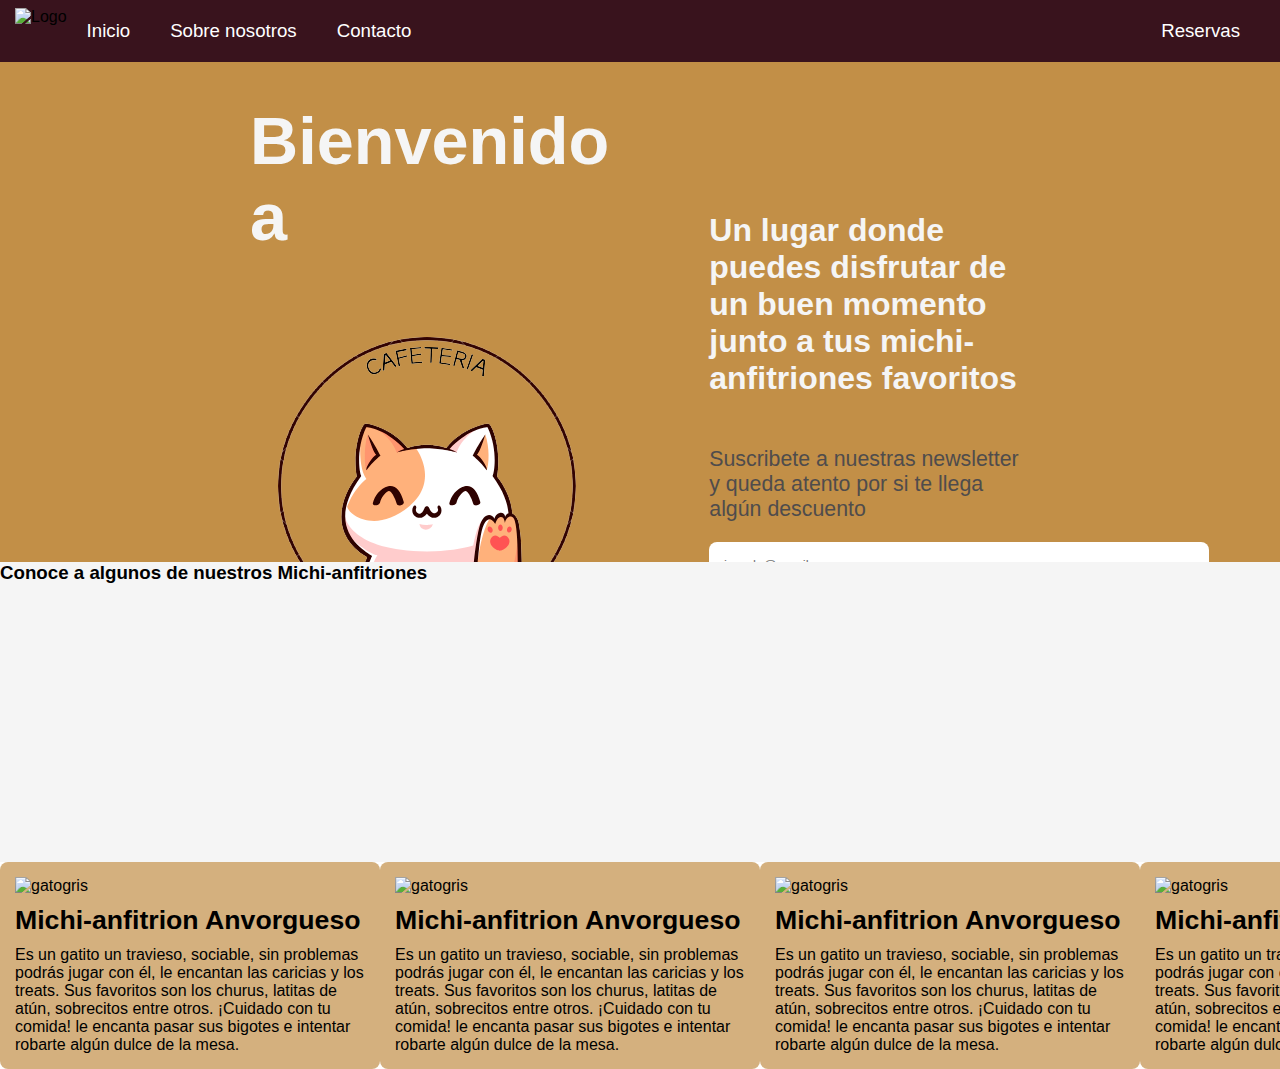
==== Proyecto_Landing_meow.html @ 5f53333e "commit 1" ====
<!DOCTYPE html>
<html lang="en">
<head>
    <meta charset="UTF-8">
    <meta name="viewport" content="width=device-width, initial-scale=1.0">
    <title>Meow Café</title>
    <link rel="stylesheet" href="style.css">
</head>
<header>
    <nav>
        <ul>
            <li><img src="IMG/Meow Café.png" alt="Logo" style="display: inline; width: 200px; margin-left: 15px; margin-top: 7.5px;"></li>
            <li><a href="#">Inicio</a></li>
            <li><a href="#">Sobre nosotros</a></li>
            <li><a href="#">Contacto</a></li>
            <li style="float: right; margin-right: 20px;"><a href="#">Reservas</a></li>
        </ul>
    </nav>
</header>
<body>
    <div class="container">
        <div class="left-1">
            <h1>Bienvenido a</h1>
            <img src="IMG/Meow cafe_2.png" alt="logotipo" style="margin-left: 150px;">
            
        </div>
        <div class="right-1">
            <h2>Un lugar donde puedes disfrutar de un buen momento junto a tus michi-anfitriones favoritos</h2>
            <p>Suscribete a nuestras newsletter y queda atento por si te llega algún descuento</p>
            <input type="email" name="email" placeholder="  ejemplo@gmail.com">
            <button><a href="#" style="padding: 12px;">ENVIAR</a></button><br>
            <input type="checkbox" id="terminos" value="yes" style="height: 15px; width: 15px;">
            <label for="terminos">Acepto terminos y condiciones.</label>
        </div>
    </div>
    <div class="container-1">
        <div class="up">
            <h3>Conoce a algunos de nuestros Michi-anfitriones</h3>

        </div>
        <div class="down">
            <div class="section">
                <img src="IMG/un-gato-gris-feliz-jugando-con-una-pelota-en-una-c-upscaled.png" alt="gatogris">
                <div class="textos">
                    <h4>Michi-anfitrion Anvorgueso</h4>
                    <span>Es un gatito un travieso, sociable, sin problemas podrás jugar con él, le encantan las caricias y los treats. Sus favoritos son los churus, latitas de atún, sobrecitos entre otros. ¡Cuidado con tu comida! le encanta pasar sus bigotes e intentar robarte algún dulce de la mesa.</span>
                </div>
            </div>
            <div class="section">
                <img src="IMG/un-gato-gris-feliz-jugando-con-una-pelota-en-una-c-upscaled.png" alt="gatogris">
                <div class="textos">
                    <h4>Michi-anfitrion Anvorgueso</h4>
                    <span>Es un gatito un travieso, sociable, sin problemas podrás jugar con él, le encantan las caricias y los treats. Sus favoritos son los churus, latitas de atún, sobrecitos entre otros. ¡Cuidado con tu comida! le encanta pasar sus bigotes e intentar robarte algún dulce de la mesa.</span>
                </div>
            </div>
            <div class="section">
                <img src="IMG/un-gato-gris-feliz-jugando-con-una-pelota-en-una-c-upscaled.png" alt="gatogris">
                <div class="textos">
                    <h4>Michi-anfitrion Anvorgueso</h4>
                    <span>Es un gatito un travieso, sociable, sin problemas podrás jugar con él, le encantan las caricias y los treats. Sus favoritos son los churus, latitas de atún, sobrecitos entre otros. ¡Cuidado con tu comida! le encanta pasar sus bigotes e intentar robarte algún dulce de la mesa.</span>
                </div>
            </div>
            <div class="section">
                <img src="IMG/un-gato-gris-feliz-jugando-con-una-pelota-en-una-c-upscaled.png" alt="gatogris">
                <div class="textos">
                    <h4>Michi-anfitrion Anvorgueso</h4>
                    <span>Es un gatito un travieso, sociable, sin problemas podrás jugar con él, le encantan las caricias y los treats. Sus favoritos son los churus, latitas de atún, sobrecitos entre otros. ¡Cuidado con tu comida! le encanta pasar sus bigotes e intentar robarte algún dulce de la mesa.</span>
                </div>
            </div>
        </div>
    </div>
</body>
<footer>

</footer>
</html>
---- style.css ----
*{
    margin: 0;
    padding: 0;
    font-family:'Gill Sans', 'Gill Sans MT', Calibri, 'Trebuchet MS', sans-serif;
}

header{
    font-family: 'Gill Sans', 'Gill Sans MT', Calibri, 'Trebuchet MS', sans-serif;
    margin: 0px;
    padding: 0px;
}

nav{
    display: flex;
}

ul{
    list-style-type: none;
    margin: 0px;
    padding: 0px;
    background-color: #39131D;
    overflow: hidden;
    width: 100%;
}

li{
    display: inline;
    padding-left: 0px;
    float: left;
}

a{
    color: white;
    text-decoration: none;
    display: block;
    padding: 20px 20px;
    font-size: 14pt;
    font: bold;
}

li a:hover{
    background-color: #111;
}

body{
    padding: 0px;
    margin: 0px;
}

.container{
    display: grid;
    grid-template-columns: 1fr 1fr;
    height: 500px;
    background-color: #C28F47;
}

.left-1 {
    display: grid;
    place-items: center;
}

.left-1 h1{
    font-size: 50pt;
    color: whitesmoke;
    margin-left: 250px;
    margin-right: 100px;
}

.right-1 h2{
    font-size: 24pt;
    color: whitesmoke;
    margin-top: 150px;
    margin-right: 250px;
    margin-bottom: 50px;
}

.right-1 p{
    font-size: 16pt;
    color: rgb(79, 76, 76);
    margin-right: 250px;
    margin-bottom: 20px;
}

.right-1 input{
    width: 500px;
    height: 45px;
    border-radius: 8px;
    border-style: hidden;
    margin-bottom: 20px;
}

.right-1 button{
    background-color: #39131D;
    border-radius: 8px;
    border-style: hidden;
    text-align: center;
}

.container-1{
    display: grid;
    grid-template-rows: 300px;
   
}
.up{
    background-color: whitesmoke;
}

.down{
    display: flex;
    flex-direction: row;
}

.section{
    background-color: #c28f47b3;
    display: flex;
    flex-direction: column;
    width: 350px;
    padding: 15px;
    justify-content: center;
    border-radius: 8px;
}

.section h4{
    font-size: 20pt;
    margin-top: 10px;
    margin-bottom: 10px;
}

.section span{
    font-size: 16px;
}
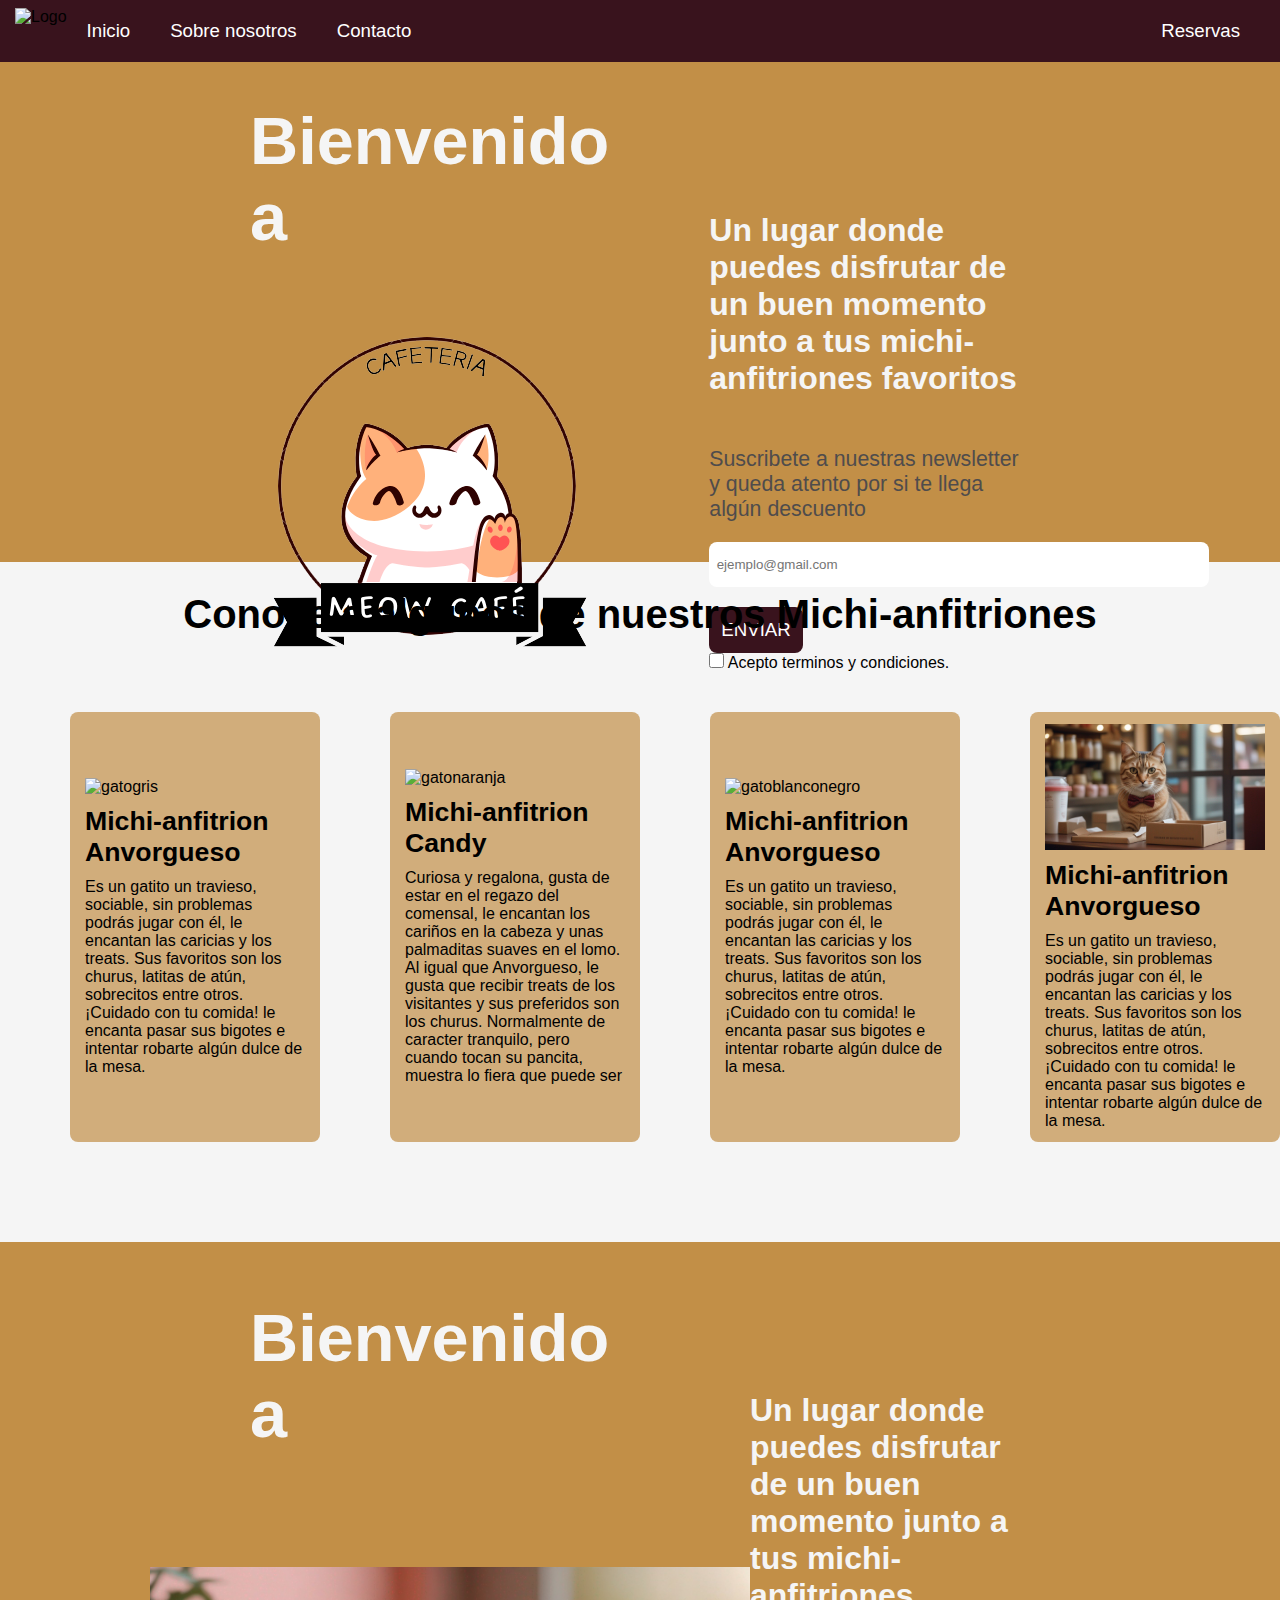
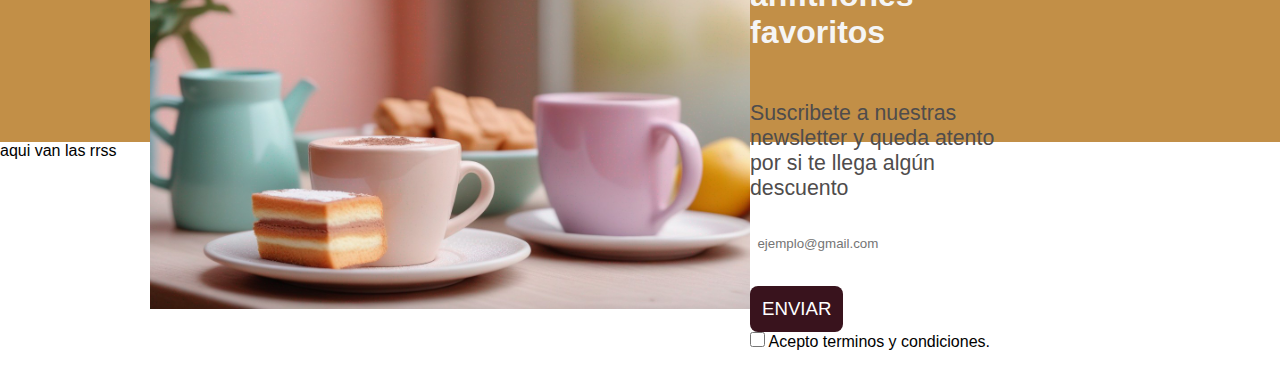
==== commit 61fd6ccc: "commit2" ====
--- a/Proyecto_Landing_meow.html
+++ b/Proyecto_Landing_meow.html
@@ -36,7 +36,6 @@
     <div class="container-1">
         <div class="up">
             <h3>Conoce a algunos de nuestros Michi-anfitriones</h3>
-
         </div>
         <div class="down">
             <div class="section">
@@ -47,21 +46,21 @@
                 </div>
             </div>
             <div class="section">
-                <img src="IMG/un-gato-gris-feliz-jugando-con-una-pelota-en-una-c-upscaled.png" alt="gatogris">
+                <img src="IMG/un-gato-con-corbatin-en-una-cafeteria-con-personas-upscaled.png" alt="gatonaranja">
+                <div class="textos">
+                    <h4>Michi-anfitrion Candy</h4>
+                    <span>Curiosa y regalona, gusta de estar en el regazo del comensal, le encantan los cariños en la cabeza y unas palmaditas suaves en el lomo. Al igual que Anvorgueso, le gusta que recibir treats de los visitantes y sus preferidos son los churus. Normalmente de caracter tranquilo, pero cuando tocan su pancita, muestra lo fiera que puede ser</span>
+                </div>
+            </div>
+            <div class="section">
+                <img src="IMG/un-gato-blanco-y-negro-feliz-durmiendo-en-una-alfo-upscaled.png" alt="gatoblanconegro">
                 <div class="textos">
                     <h4>Michi-anfitrion Anvorgueso</h4>
                     <span>Es un gatito un travieso, sociable, sin problemas podrás jugar con él, le encantan las caricias y los treats. Sus favoritos son los churus, latitas de atún, sobrecitos entre otros. ¡Cuidado con tu comida! le encanta pasar sus bigotes e intentar robarte algún dulce de la mesa.</span>
                 </div>
             </div>
             <div class="section">
-                <img src="IMG/un-gato-gris-feliz-jugando-con-una-pelota-en-una-c-upscaled.png" alt="gatogris">
-                <div class="textos">
-                    <h4>Michi-anfitrion Anvorgueso</h4>
-                    <span>Es un gatito un travieso, sociable, sin problemas podrás jugar con él, le encantan las caricias y los treats. Sus favoritos son los churus, latitas de atún, sobrecitos entre otros. ¡Cuidado con tu comida! le encanta pasar sus bigotes e intentar robarte algún dulce de la mesa.</span>
-                </div>
-            </div>
-            <div class="section">
-                <img src="IMG/un-gato-gris-feliz-jugando-con-una-pelota-en-una-c-upscaled.png" alt="gatogris">
+                <img src="IMG/un-gato-con-corbatin-al-lado-de-una-caja-registrad.jpg" alt="gatocorbatin">
                 <div class="textos">
                     <h4>Michi-anfitrion Anvorgueso</h4>
                     <span>Es un gatito un travieso, sociable, sin problemas podrás jugar con él, le encantan las caricias y los treats. Sus favoritos son los churus, latitas de atún, sobrecitos entre otros. ¡Cuidado con tu comida! le encanta pasar sus bigotes e intentar robarte algún dulce de la mesa.</span>
@@ -69,8 +68,26 @@
             </div>
         </div>
     </div>
+    <div class="container">
+        <div class="left-1">
+            <h1>Bienvenido a</h1>
+            <img src="IMG/imagen-de-una-mesa-con-un-pastel-y-una-taza-de-caf (1).jpg" alt="mesa" style="margin-left: 150px; width: 600px;">
+            
+        </div>
+        <div class="right-1">
+            <h2>Un lugar donde puedes disfrutar de un buen momento junto a tus michi-anfitriones favoritos</h2>
+            <p>Suscribete a nuestras newsletter y queda atento por si te llega algún descuento</p>
+            <input type="email" name="email" placeholder="  ejemplo@gmail.com">
+            <button><a href="#" style="padding: 12px;">ENVIAR</a></button><br>
+            <input type="checkbox" id="terminos" value="yes" style="height: 15px; width: 15px;">
+            <label for="terminos">Acepto terminos y condiciones.</label>
+        </div>
+    </div>
+    <div class="container-2">
+
+    </div>
 </body>
 <footer>
-
+aqui van las rrss
 </footer>
 </html>--- a/style.css
+++ b/style.css
@@ -97,17 +97,24 @@
 }
 
 .container-1{
-    display: grid;
-    grid-template-rows: 300px;
-   
+    display: flex;
+    flex-direction: column;   
+    background-color: whitesmoke;
 }
 .up{
-    background-color: whitesmoke;
+    height: 150px;
+}
+
+.up h3{
+    font-size: 30pt;
+    text-align: center;
+    margin-top: 30px;
 }
 
 .down{
     display: flex;
     flex-direction: row;
+    margin-bottom: 100px;
 }
 
 .section{
@@ -115,9 +122,16 @@
     display: flex;
     flex-direction: column;
     width: 350px;
+    height: 400px;
     padding: 15px;
     justify-content: center;
     border-radius: 8px;
+    margin-left: 70px;
+}
+
+.section img{
+    width: 100%;
+    
 }
 
 .section h4{
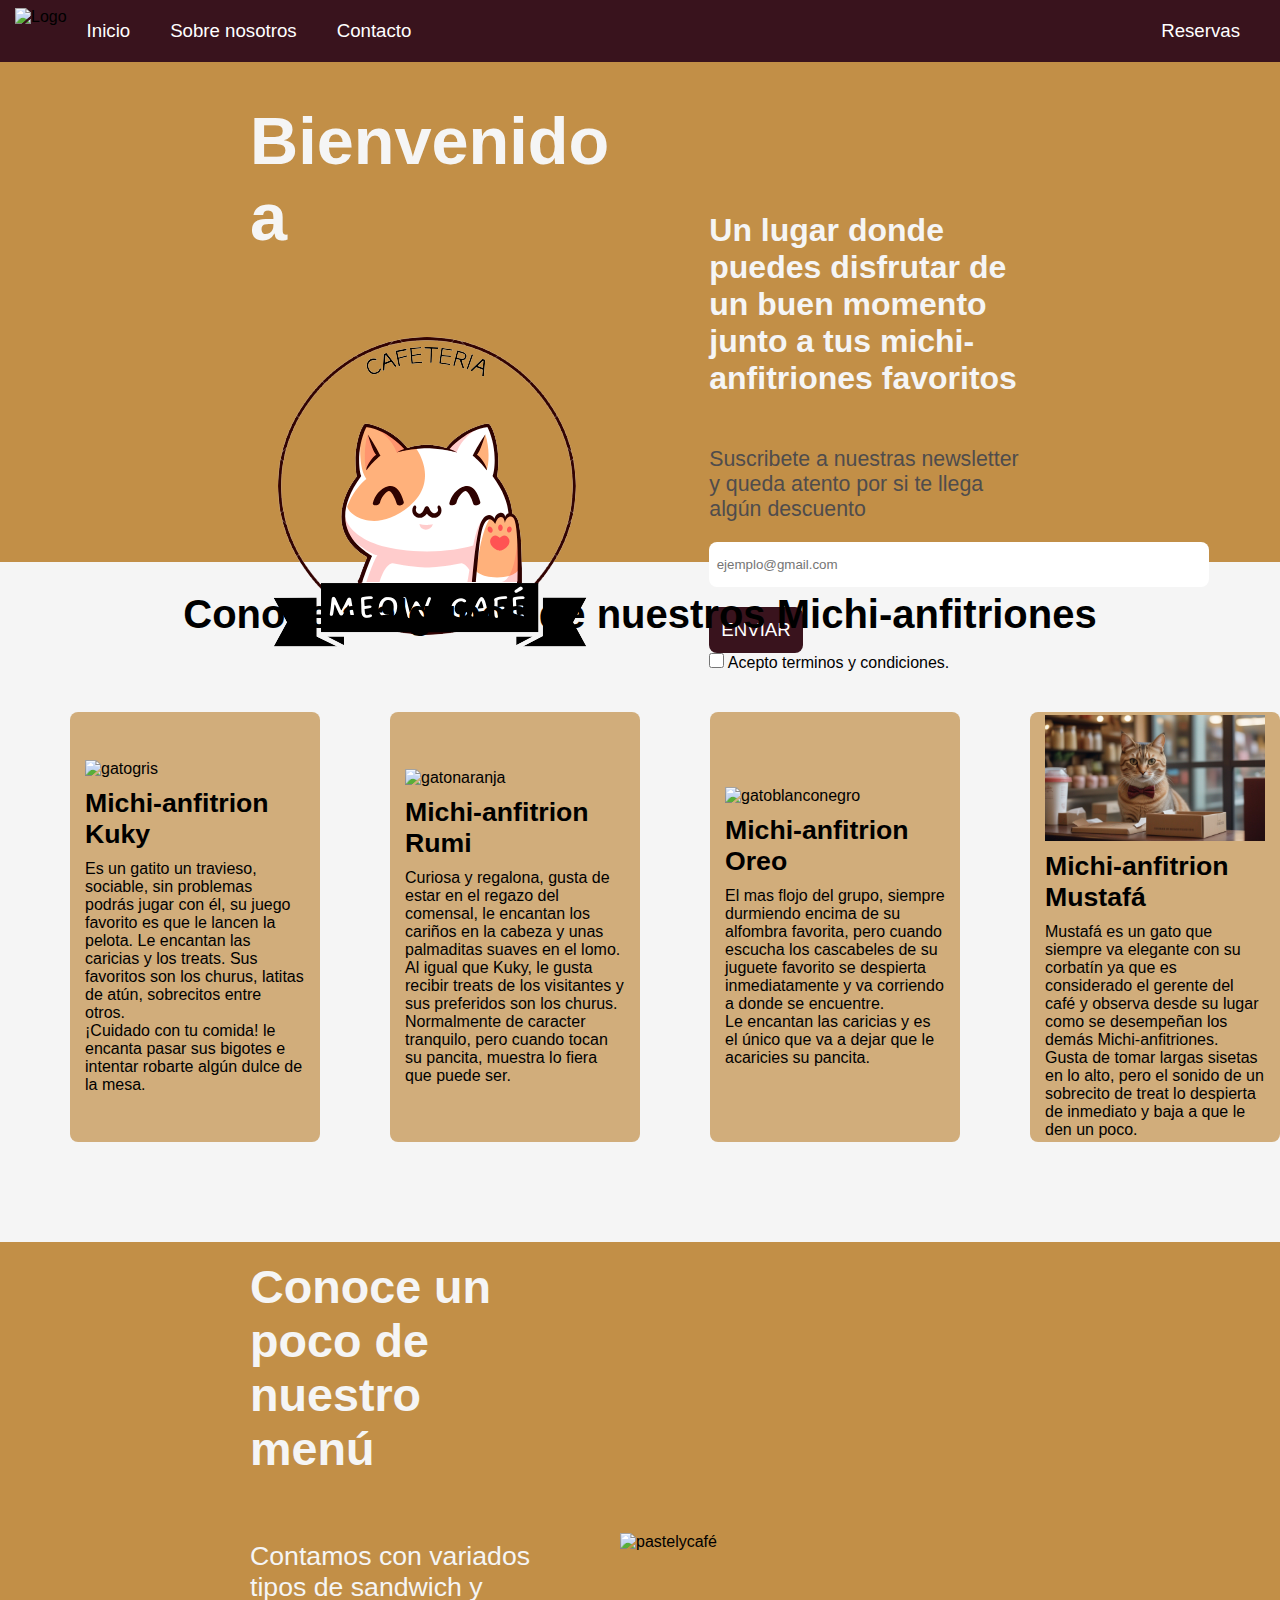
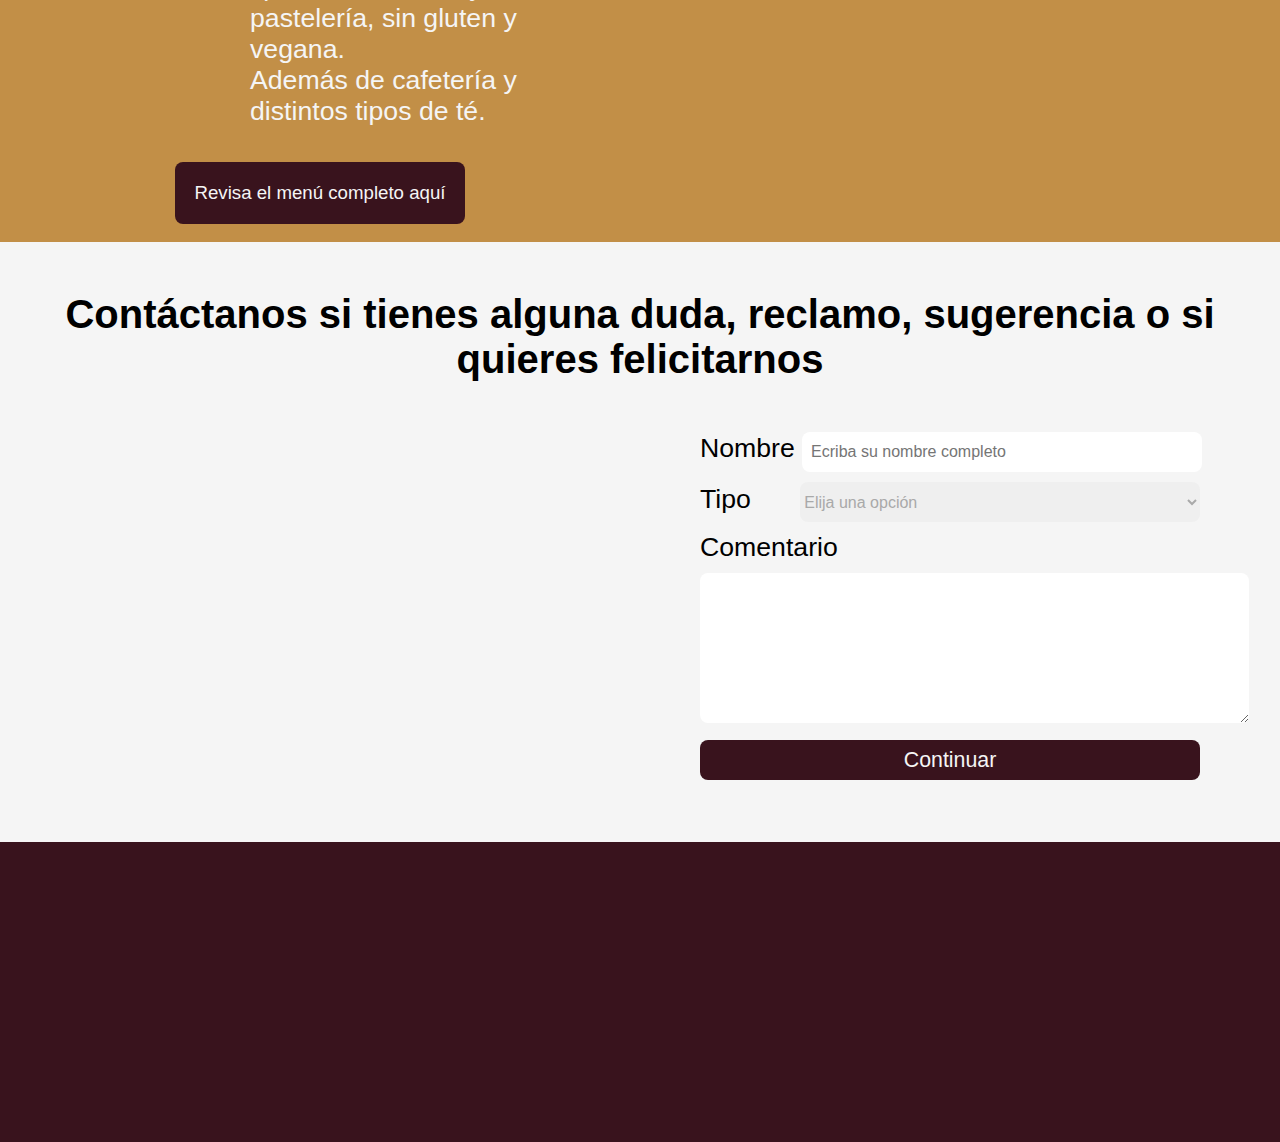
==== commit e125a031: "falta el footer y hacerlo responsive" ====
--- a/Proyecto_Landing_meow.html
+++ b/Proyecto_Landing_meow.html
@@ -41,53 +41,73 @@
             <div class="section">
                 <img src="IMG/un-gato-gris-feliz-jugando-con-una-pelota-en-una-c-upscaled.png" alt="gatogris">
                 <div class="textos">
-                    <h4>Michi-anfitrion Anvorgueso</h4>
-                    <span>Es un gatito un travieso, sociable, sin problemas podrás jugar con él, le encantan las caricias y los treats. Sus favoritos son los churus, latitas de atún, sobrecitos entre otros. ¡Cuidado con tu comida! le encanta pasar sus bigotes e intentar robarte algún dulce de la mesa.</span>
+                    <h4>Michi-anfitrion Kuky</h4>
+                    <span>Es un gatito un travieso, sociable, sin problemas podrás jugar con él, su juego favorito es que le lancen la pelota. Le encantan las caricias y los treats. Sus favoritos son los churus, latitas de atún, sobrecitos entre otros. <br> ¡Cuidado con tu comida! le encanta pasar sus bigotes e intentar robarte algún dulce de la mesa.</span>
                 </div>
             </div>
             <div class="section">
                 <img src="IMG/un-gato-con-corbatin-en-una-cafeteria-con-personas-upscaled.png" alt="gatonaranja">
                 <div class="textos">
-                    <h4>Michi-anfitrion Candy</h4>
-                    <span>Curiosa y regalona, gusta de estar en el regazo del comensal, le encantan los cariños en la cabeza y unas palmaditas suaves en el lomo. Al igual que Anvorgueso, le gusta que recibir treats de los visitantes y sus preferidos son los churus. Normalmente de caracter tranquilo, pero cuando tocan su pancita, muestra lo fiera que puede ser</span>
+                    <h4>Michi-anfitrion Rumi</h4>
+                    <span>Curiosa y regalona, gusta de estar en el regazo del comensal, le encantan los cariños en la cabeza y unas palmaditas suaves en el lomo. Al igual que Kuky, le gusta recibir treats de los visitantes y sus preferidos son los churus. Normalmente de caracter tranquilo, pero cuando tocan su pancita, muestra lo fiera que puede ser.</span>
                 </div>
             </div>
             <div class="section">
                 <img src="IMG/un-gato-blanco-y-negro-feliz-durmiendo-en-una-alfo-upscaled.png" alt="gatoblanconegro">
                 <div class="textos">
-                    <h4>Michi-anfitrion Anvorgueso</h4>
-                    <span>Es un gatito un travieso, sociable, sin problemas podrás jugar con él, le encantan las caricias y los treats. Sus favoritos son los churus, latitas de atún, sobrecitos entre otros. ¡Cuidado con tu comida! le encanta pasar sus bigotes e intentar robarte algún dulce de la mesa.</span>
+                    <h4>Michi-anfitrion Oreo</h4>
+                    <span>El mas flojo del grupo, siempre durmiendo encima de su alfombra favorita, pero cuando escucha los cascabeles de su juguete favorito se despierta inmediatamente y va corriendo a donde se encuentre. <br>Le encantan las caricias y es el único que va a dejar que le acaricies su pancita.</span>
                 </div>
             </div>
             <div class="section">
                 <img src="IMG/un-gato-con-corbatin-al-lado-de-una-caja-registrad.jpg" alt="gatocorbatin">
                 <div class="textos">
-                    <h4>Michi-anfitrion Anvorgueso</h4>
-                    <span>Es un gatito un travieso, sociable, sin problemas podrás jugar con él, le encantan las caricias y los treats. Sus favoritos son los churus, latitas de atún, sobrecitos entre otros. ¡Cuidado con tu comida! le encanta pasar sus bigotes e intentar robarte algún dulce de la mesa.</span>
+                    <h4>Michi-anfitrion Mustafá</h4>
+                    <span>Mustafá es un gato que siempre va elegante con su corbatín ya que es considerado el gerente del café y observa desde su lugar como se desempeñan los demás Michi-anfitriones. <br>Gusta de tomar largas sisetas en lo alto, pero el sonido de un sobrecito de treat lo despierta de inmediato y baja a que le den un poco. </span>
                 </div>
             </div>
         </div>
     </div>
-    <div class="container">
-        <div class="left-1">
-            <h1>Bienvenido a</h1>
-            <img src="IMG/imagen-de-una-mesa-con-un-pastel-y-una-taza-de-caf (1).jpg" alt="mesa" style="margin-left: 150px; width: 600px;">
-            
+    <div class="container-2">
+        <div class="left-2">
+            <h1>Conoce un poco de nuestro menú</h1>
+            <p>Contamos con variados tipos de sandwich y pastelería, sin gluten y vegana. <br> Además de cafetería y distintos tipos de té.</p>
+            <a href="#">Revisa el menú completo aquí</a>
         </div>
-        <div class="right-1">
-            <h2>Un lugar donde puedes disfrutar de un buen momento junto a tus michi-anfitriones favoritos</h2>
-            <p>Suscribete a nuestras newsletter y queda atento por si te llega algún descuento</p>
-            <input type="email" name="email" placeholder="  ejemplo@gmail.com">
-            <button><a href="#" style="padding: 12px;">ENVIAR</a></button><br>
-            <input type="checkbox" id="terminos" value="yes" style="height: 15px; width: 15px;">
-            <label for="terminos">Acepto terminos y condiciones.</label>
+        <div class="right-2">
+           <img src="IMG/un-pastel-con-forma-de-pata-de-gato-al-lado-de-un-upscaled.png" alt="pastelycafé">
         </div>
     </div>
-    <div class="container-2">
+    <div class="container-3">
+        <h1>Contáctanos si tienes alguna duda, reclamo, sugerencia o si quieres felicitarnos</h1>
+        <form action="#" class="form">
+            <p>
+                <label for="nombre">Nombre</label>
+                <input type="text" name="nombre" placeholder="  Ecriba su nombre completo" style="font-size: 12pt; color: darkgray;"/>
+            </p>
+            <p>
+                <label for="tipo">Tipo</label>
+                    <select name="tipo" style="font-size: 12pt; color: darkgrey;">
+                        <option value="seleccion" style="font-size: 12pt;">Elija una opción</option>
+                        <option value="dudas" style="font-size: 12pt;">Dudas</option>
+                        <option value="sugerencias" style="font-size: 12pt;">Sugerencias</option>
+                        <option value="reclamos" style="font-size: 12pt;">Reclamos</option>
+                        <option value="felicitaciones" style="font-size: 12pt;">Felicitaciones</option>
+                    </select>
+            </p>
+            <p>
+                <label for="comentario">Comentario</label><br />
+                <textarea name="comentario" cols="72" rows="10" style="margin-top: 10px;"></textarea>
+            </p>
+            <p>
+                    <input type="submit" value="Continuar" style="width: 500px; background-color: #39131D; font-size: 16pt; color: whitesmoke;" />
+            </p>
+        </form>
+    </div>
+</body>
+<footer class="footer">
+    <div class="container-4">
 
     </div>
-</body>
-<footer>
-aqui van las rrss
 </footer>
 </html>--- a/style.css
+++ b/style.css
@@ -131,7 +131,7 @@
 
 .section img{
     width: 100%;
-    
+    object-fit: contain;
 }
 
 .section h4{
@@ -142,4 +142,100 @@
 
 .section span{
     font-size: 16px;
+}
+
+.container-2{
+    display: grid;
+    grid-template-columns: 1fr 1fr;
+    height: 600px;
+    background-color: #C28F47;
+}
+
+.left-2{
+    display: grid;
+    place-items: center;
+}
+
+.left-2 h1{
+    font-size: 35pt;
+    color: whitesmoke;
+    margin-left: 250px;
+    margin-right: 100px;
+    margin-bottom: 30px;
+}
+
+.left-2 p{
+    font-size: 20pt;
+    color: whitesmoke;
+    margin-right: 100px;
+    margin-left: 250px;
+    margin-top: 0;
+}
+
+.left-2 a{
+    background-color: #39131D;
+    text-align: center;
+    color: whitesmoke;
+    border-radius: 8px;
+}
+
+.left-2 a:hover{
+    text-decoration: underline;
+    background-color: #39131d88;
+}
+
+.right-2{
+    display: grid;
+    place-items: center;
+}
+
+.right-2 img{
+    width: 100%;
+    margin-right: 40px;
+}
+
+.container-3{
+    background-color: whitesmoke;
+    height: 600px;
+}
+
+.container-3 h1{
+    font-size: 30pt;
+    font-weight: 900;
+    font: bold;
+    padding: 50px;
+    text-align: center;
+}
+
+.container-3  form >p{
+    font-size: 20pt;
+    margin-left: 700px;
+}
+
+.container-3 form input{
+    width: 400px;
+    height: 40px;
+    border-radius: 8px;
+    border: hidden;
+    margin-bottom: 10px;
+}
+
+.container-3 form select{
+    width: 400px;
+    height: 40px;
+    border-radius: 8px;
+    border: hidden;
+    margin-left: 42px;
+    margin-bottom: 10px;
+}
+
+.container-3 form textarea{
+    border-radius: 8px;
+    border: hidden;
+    margin-bottom: 10px;
+}
+
+.footer{
+    background-color: #39131D;
+    height: 300px;
 }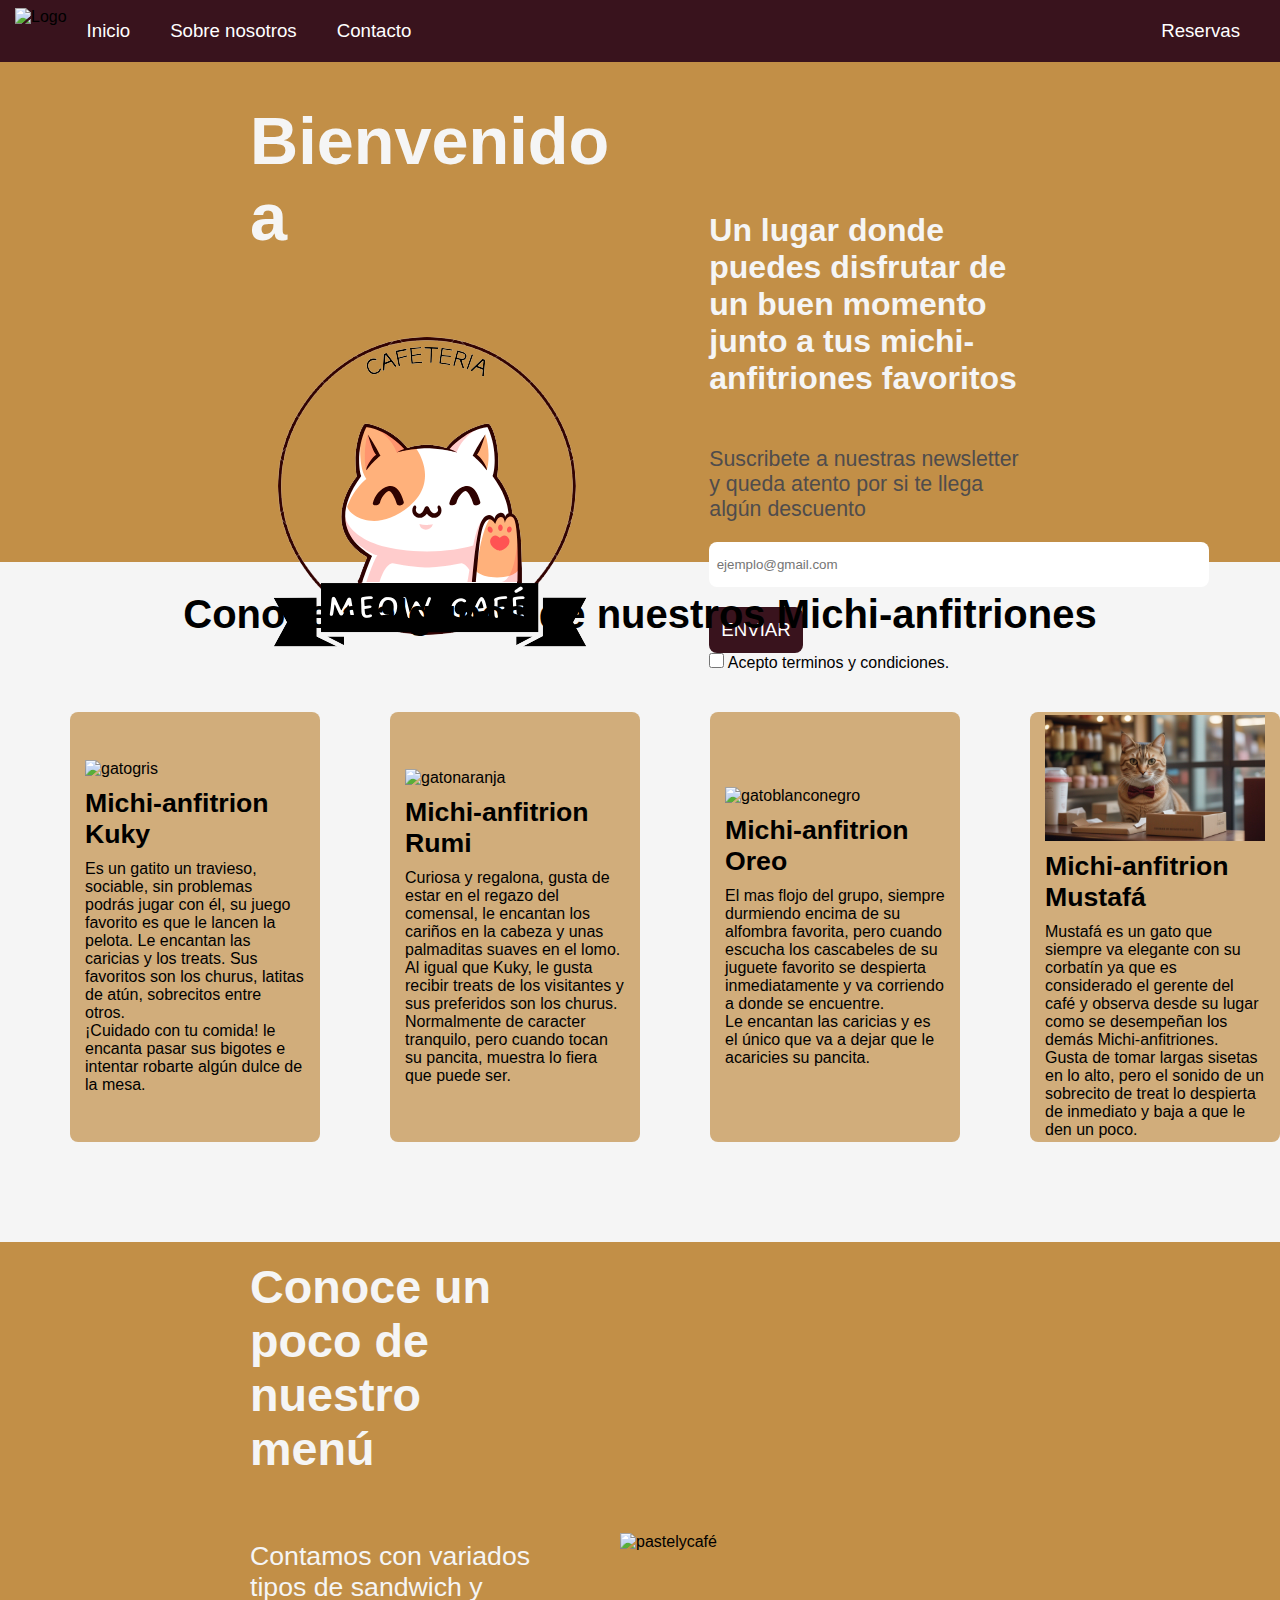
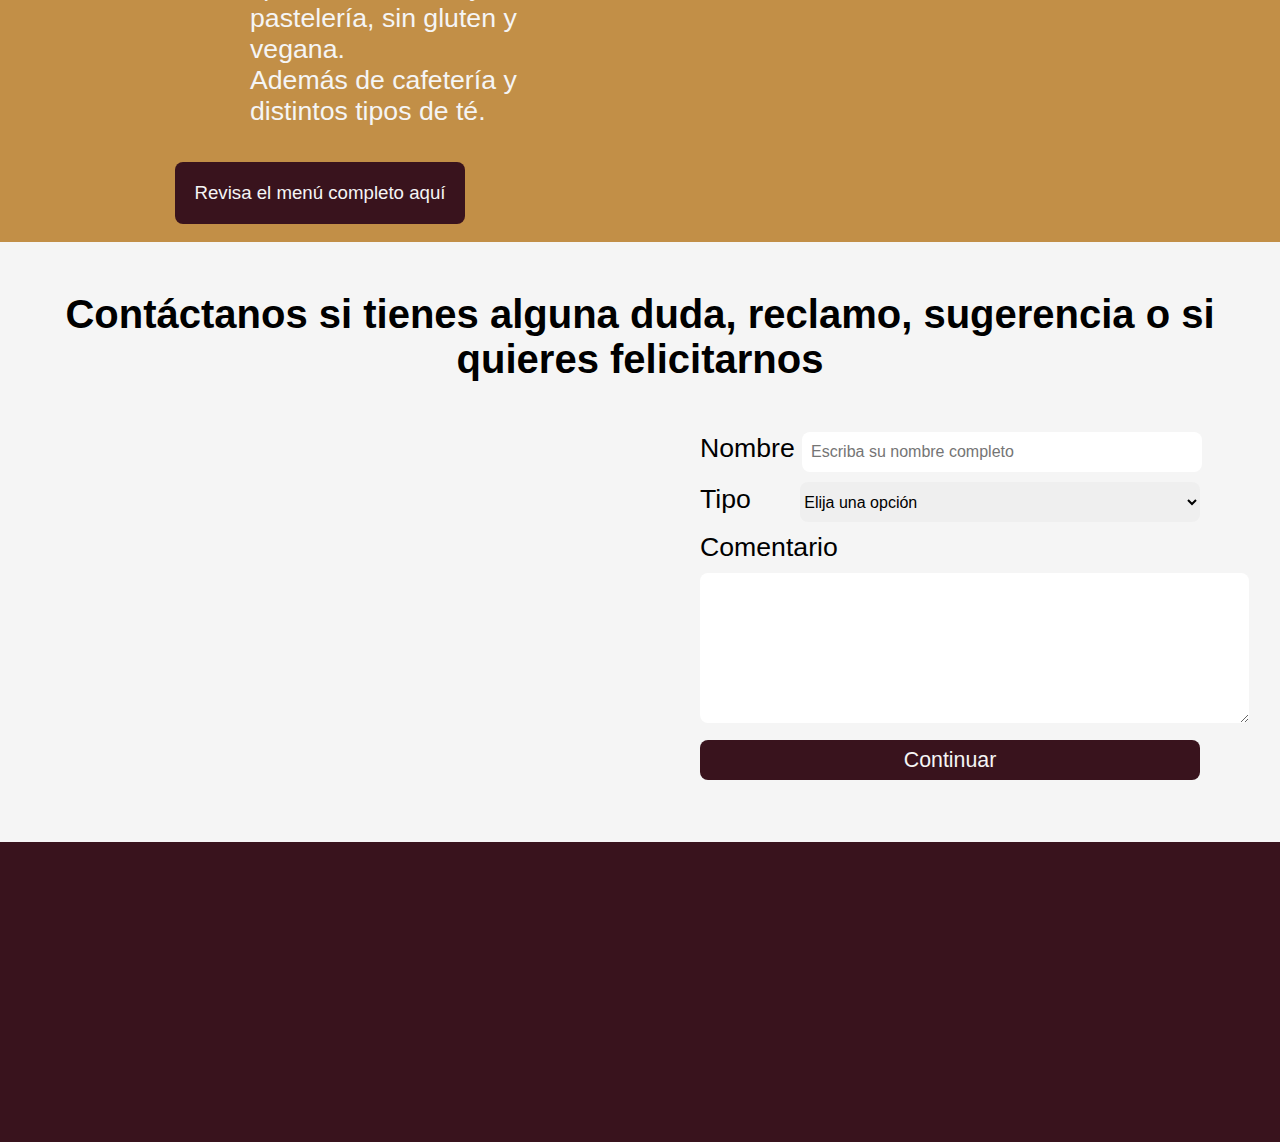
==== commit 47c0383f: "cambio color letra" ====
--- a/Proyecto_Landing_meow.html
+++ b/Proyecto_Landing_meow.html
@@ -83,11 +83,11 @@
         <form action="#" class="form">
             <p>
                 <label for="nombre">Nombre</label>
-                <input type="text" name="nombre" placeholder="  Ecriba su nombre completo" style="font-size: 12pt; color: darkgray;"/>
+                <input type="text" name="nombre" placeholder="  Escriba su nombre completo" style="font-size: 12pt; color: darkgray;"/>
             </p>
             <p>
                 <label for="tipo">Tipo</label>
-                    <select name="tipo" style="font-size: 12pt; color: darkgrey;">
+                    <select name="tipo" style="font-size: 12pt;">
                         <option value="seleccion" style="font-size: 12pt;">Elija una opción</option>
                         <option value="dudas" style="font-size: 12pt;">Dudas</option>
                         <option value="sugerencias" style="font-size: 12pt;">Sugerencias</option>
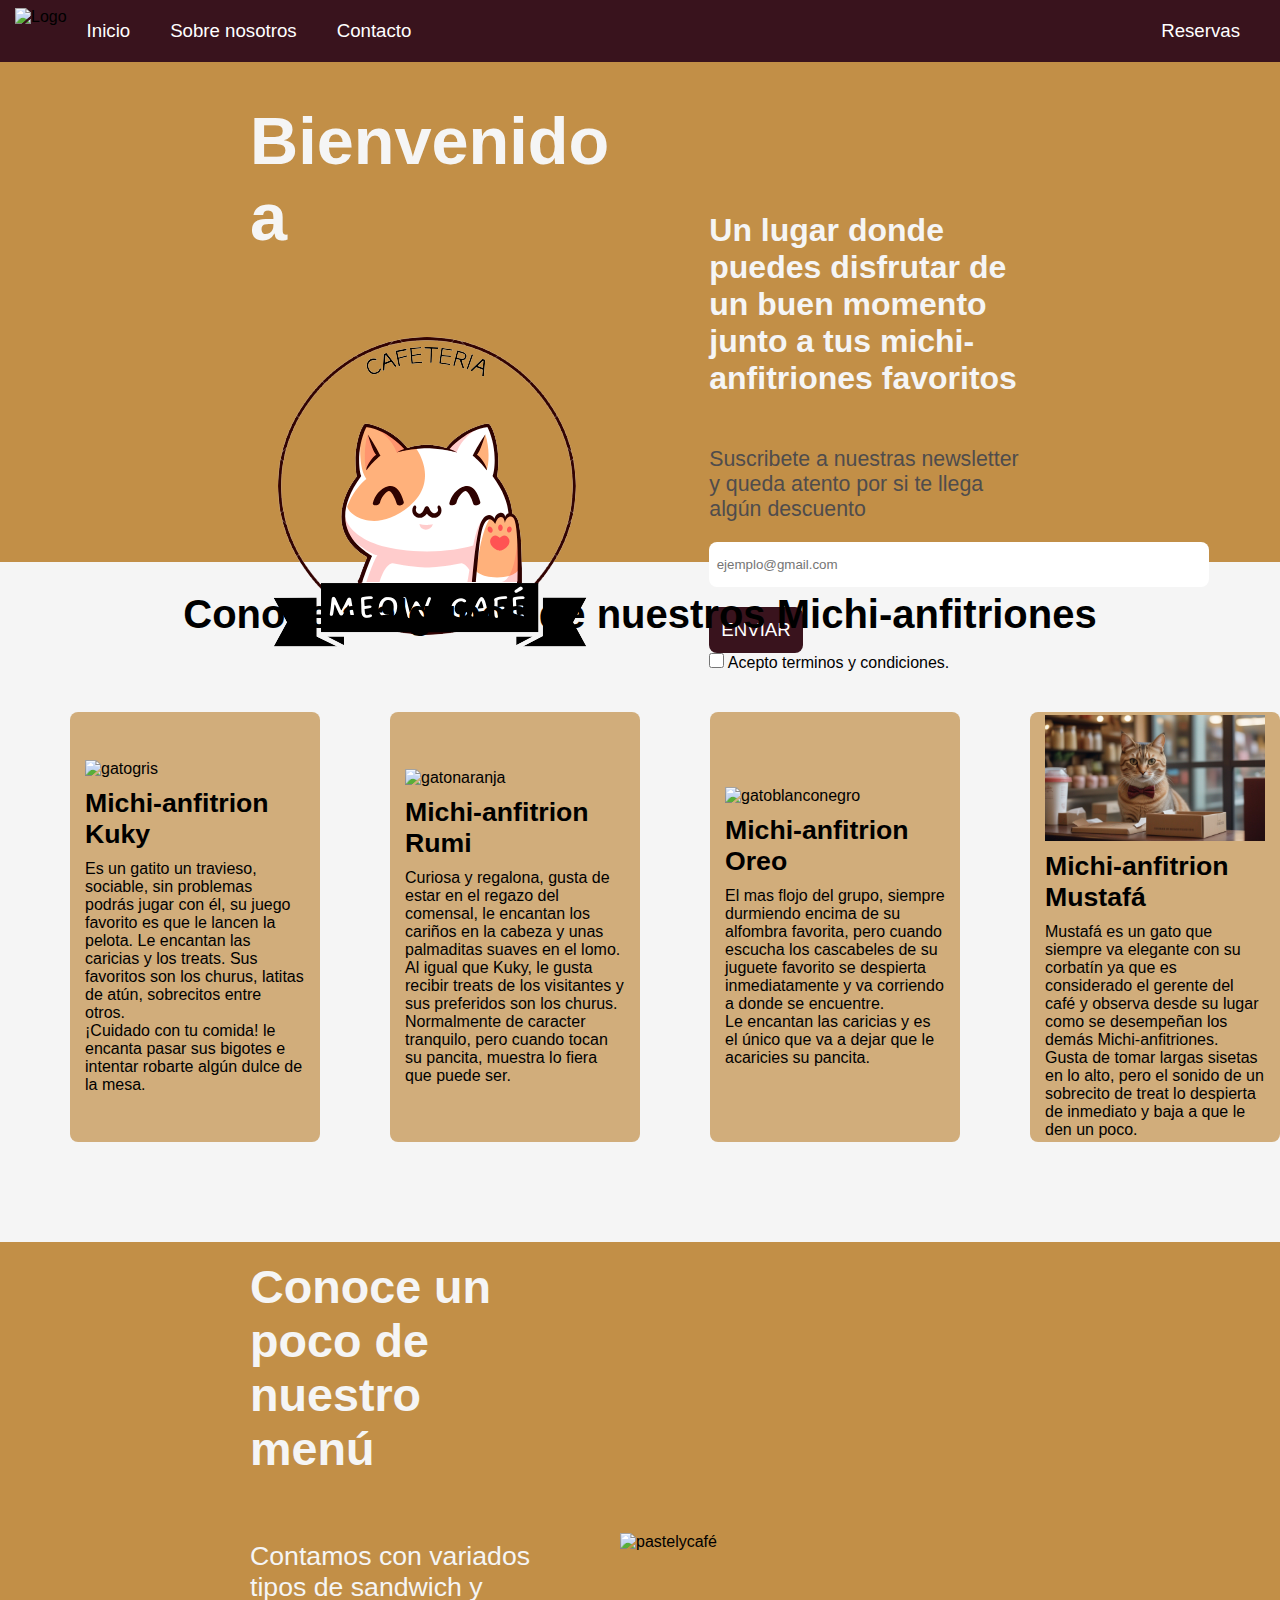
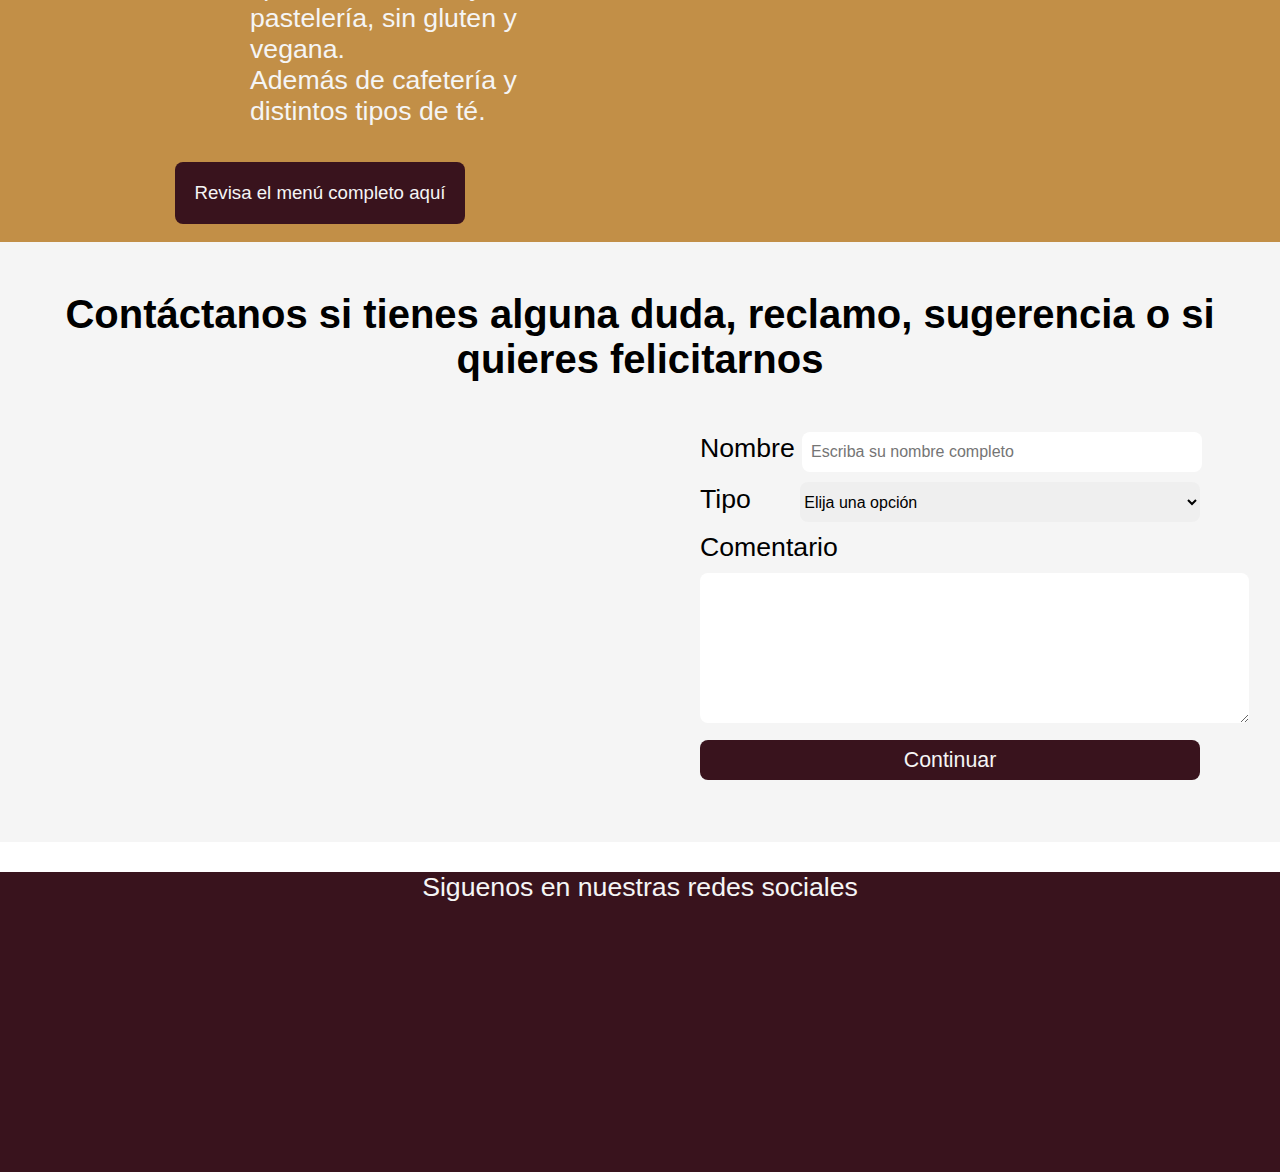
==== commit 427eba74: "falta hacer bien el footer y el navbar" ====
--- a/Proyecto_Landing_meow.html
+++ b/Proyecto_Landing_meow.html
@@ -5,6 +5,7 @@
     <meta name="viewport" content="width=device-width, initial-scale=1.0">
     <title>Meow Café</title>
     <link rel="stylesheet" href="style.css">
+    <script src="https://kit.fontawesome.com/1a661057af.js" crossorigin="anonymous"></script>
 </head>
 <header>
     <nav>
@@ -21,7 +22,7 @@
     <div class="container">
         <div class="left-1">
             <h1>Bienvenido a</h1>
-            <img src="IMG/Meow cafe_2.png" alt="logotipo" style="margin-left: 150px;">
+            <img src="IMG/Meow cafe_2.png" alt="logotipo">
             
         </div>
         <div class="right-1">
@@ -29,7 +30,7 @@
             <p>Suscribete a nuestras newsletter y queda atento por si te llega algún descuento</p>
             <input type="email" name="email" placeholder="  ejemplo@gmail.com">
             <button><a href="#" style="padding: 12px;">ENVIAR</a></button><br>
-            <input type="checkbox" id="terminos" value="yes" style="height: 15px; width: 15px;">
+            <input type="checkbox" id="terminos" value="yes">
             <label for="terminos">Acepto terminos y condiciones.</label>
         </div>
     </div>
@@ -80,34 +81,40 @@
     </div>
     <div class="container-3">
         <h1>Contáctanos si tienes alguna duda, reclamo, sugerencia o si quieres felicitarnos</h1>
-        <form action="#" class="form">
-            <p>
-                <label for="nombre">Nombre</label>
-                <input type="text" name="nombre" placeholder="  Escriba su nombre completo" style="font-size: 12pt; color: darkgray;"/>
-            </p>
-            <p>
-                <label for="tipo">Tipo</label>
-                    <select name="tipo" style="font-size: 12pt;">
-                        <option value="seleccion" style="font-size: 12pt;">Elija una opción</option>
-                        <option value="dudas" style="font-size: 12pt;">Dudas</option>
-                        <option value="sugerencias" style="font-size: 12pt;">Sugerencias</option>
-                        <option value="reclamos" style="font-size: 12pt;">Reclamos</option>
-                        <option value="felicitaciones" style="font-size: 12pt;">Felicitaciones</option>
-                    </select>
-            </p>
-            <p>
-                <label for="comentario">Comentario</label><br />
-                <textarea name="comentario" cols="72" rows="10" style="margin-top: 10px;"></textarea>
-            </p>
-            <p>
-                    <input type="submit" value="Continuar" style="width: 500px; background-color: #39131D; font-size: 16pt; color: whitesmoke;" />
-            </p>
-        </form>
+        <div class="seccion">
+            <form action="#" class="form">
+                <p>
+                    <label for="nombre">Nombre</label>
+                    <input type="text" name="nombre" placeholder="  Escriba su nombre completo" style="font-size: 12pt; color: darkgray;"/>
+                </p>
+                <p>
+                    <label for="tipo">Tipo</label>
+                        <select name="tipo" style="font-size: 12pt;">
+                            <option value="seleccion" style="font-size: 12pt;">Elija una opción</option>
+                            <option value="dudas" style="font-size: 12pt;">Dudas</option>
+                            <option value="sugerencias" style="font-size: 12pt;">Sugerencias</option>
+                            <option value="reclamos" style="font-size: 12pt;">Reclamos</option>
+                            <option value="felicitaciones" style="font-size: 12pt;">Felicitaciones</option>
+                        </select>
+                </p>
+                <p>
+                    <label for="comentario">Comentario</label><br />
+                    <textarea name="comentario" cols="72" rows="10" style="margin-top: 10px;"></textarea>
+                </p>
+                <p>
+                        <input type="submit" value="Continuar" style="width: 500px; background-color: #39131D; font-size: 16pt; color: whitesmoke;" />
+                </p>
+            </form>
+        </div>
     </div>
 </body>
 <footer class="footer">
+    <p>Siguenos en nuestras redes sociales</p>
     <div class="container-4">
-
+        <a href="#"><i class="fa-brands fa-instagram"></i></a>
+        <a href="#"><i class="fa-brands fa-facebook"></i></a>
+        <a href="#"><i class="fa-brands fa-tiktok"></i></a>
+        <a href="#"><i class="fa-brands fa-x-twitter"></i></a>
     </div>
 </footer>
 </html>--- a/style.css
+++ b/style.css
@@ -46,7 +46,7 @@
     padding: 0px;
     margin: 0px;
 }
-
+/* parte 1*/
 .container{
     display: grid;
     grid-template-columns: 1fr 1fr;
@@ -64,6 +64,10 @@
     color: whitesmoke;
     margin-left: 250px;
     margin-right: 100px;
+}
+
+.left-1 img{
+    margin-left: 150px;
 }
 
 .right-1 h2{
@@ -96,6 +100,11 @@
     text-align: center;
 }
 
+#terminos{
+    height: 15px;
+    width: 15px;
+}
+/*parte2*/
 .container-1{
     display: flex;
     flex-direction: column;   
@@ -143,7 +152,7 @@
 .section span{
     font-size: 16px;
 }
-
+/*parte3*/
 .container-2{
     display: grid;
     grid-template-columns: 1fr 1fr;
@@ -193,7 +202,7 @@
     width: 100%;
     margin-right: 40px;
 }
-
+/*parte4*/
 .container-3{
     background-color: whitesmoke;
     height: 600px;
@@ -207,7 +216,7 @@
     text-align: center;
 }
 
-.container-3  form >p{
+.seccion{
     font-size: 20pt;
     margin-left: 700px;
 }
@@ -234,8 +243,56 @@
     border: hidden;
     margin-bottom: 10px;
 }
-
+/*parte5*/
 .footer{
     background-color: #39131D;
     height: 300px;
+}
+
+.footer p{
+    color: whitesmoke;
+    font-size: 20pt;
+    text-align: center;
+    margin-top: 30px;
+}
+
+.container-4 a{
+    display: inline;
+    margin-top: 50px;
+    place-items: center;
+    width: 100px;}
+
+@media (max-width:768px){
+    .container, .container-2{
+        grid-template-columns: 1fr;
+        grid-template-rows: 1fr 2fr;
+        height: 850px;
+        margin-top: 0px;
+        
+        .left-1 h1{margin-left: 100px;}
+        .left-1 img{margin-left: 0px;}
+        .right-1 h2, .right-1 p ,.left-2 p {margin-top: 50px;
+            margin-left: 150px;
+            margin-right: 100px;}
+        .right-1 input{width: 400px;
+            margin-left: 150px;}
+        .left-2 h1{margin-left: 150px;
+            margin-right: 100px;
+            margin-top: 30px;}
+        .left-2 a{margin-top: 20px;
+            margin-bottom: 19px;}
+        .right-2 img{margin: 0px;}
+    }
+
+    .container-1{
+        flex-direction: column;
+        .down{flex-direction: column;
+            row-gap: 20px;
+        margin-bottom: 50px;}
+        .section{margin-left: 180px;}
+    }
+
+    .container-3{
+        .seccion{margin-left: 150px;}
+    }
 }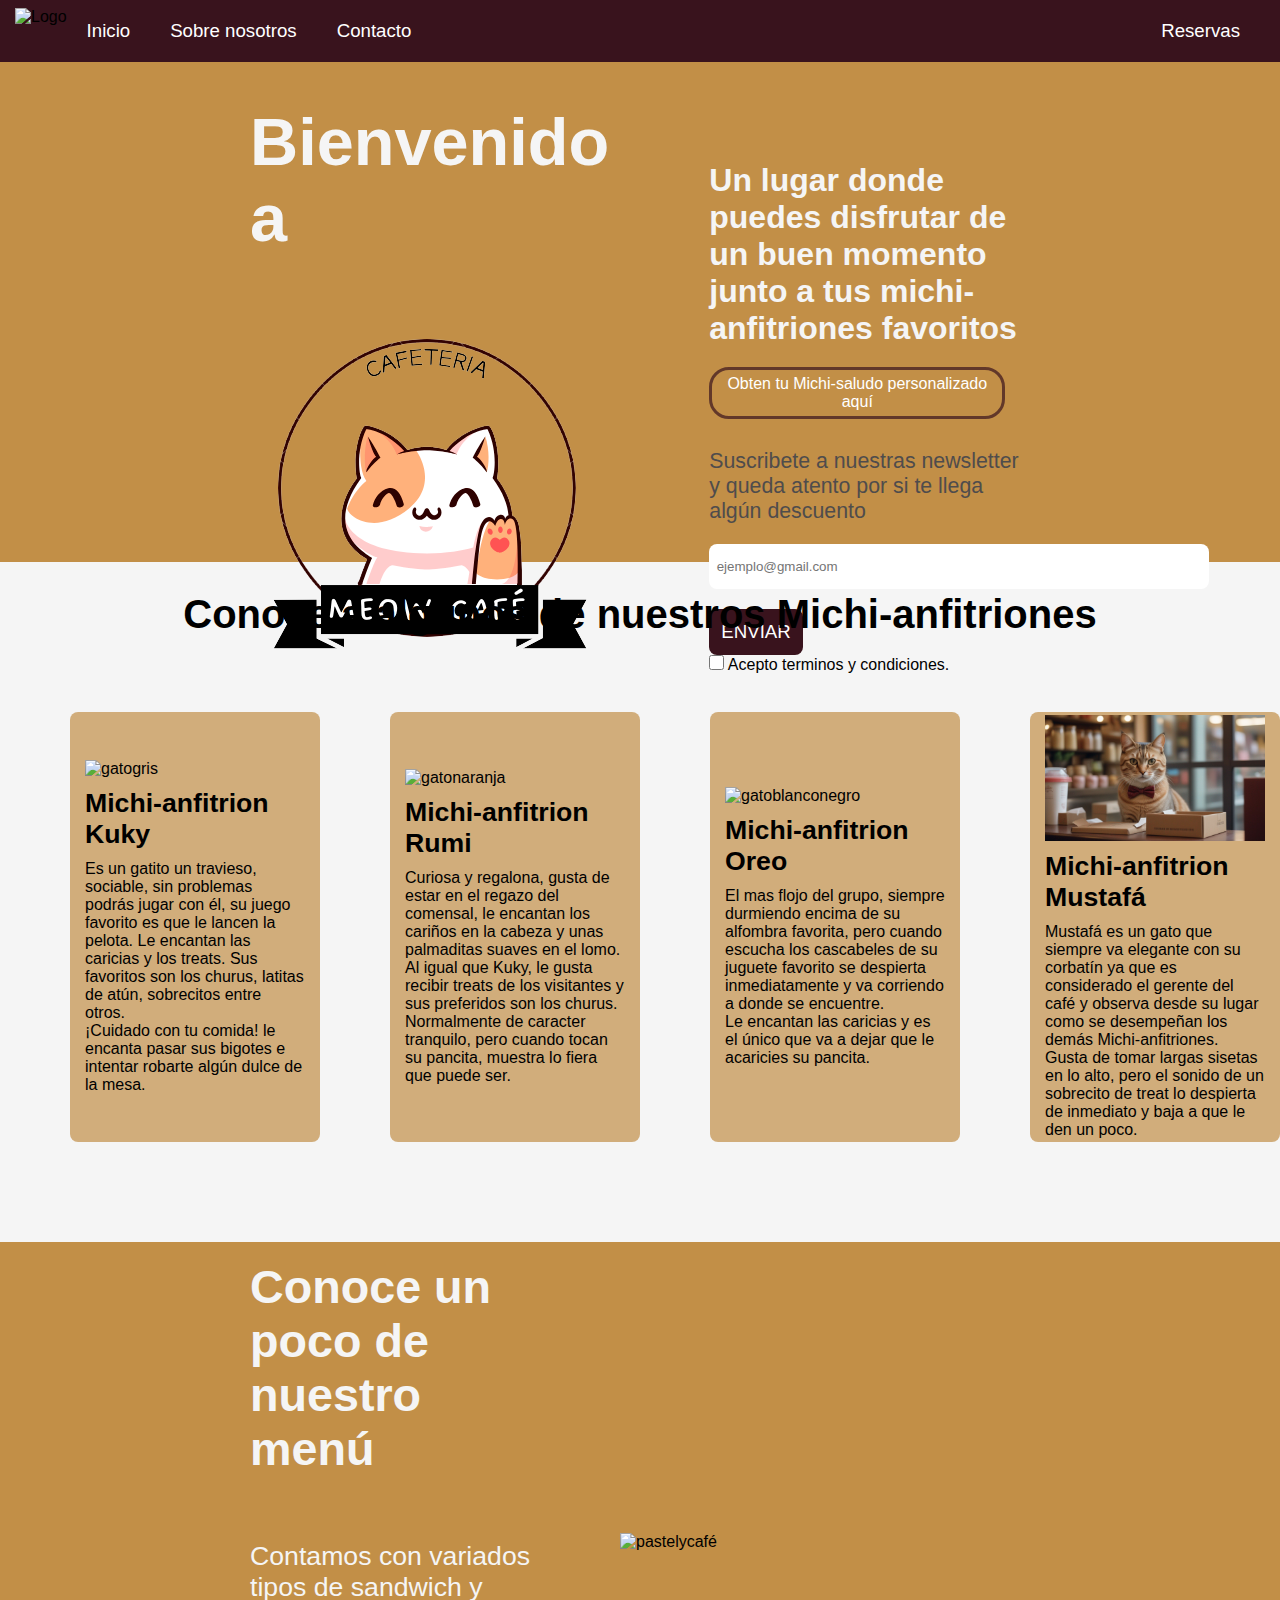
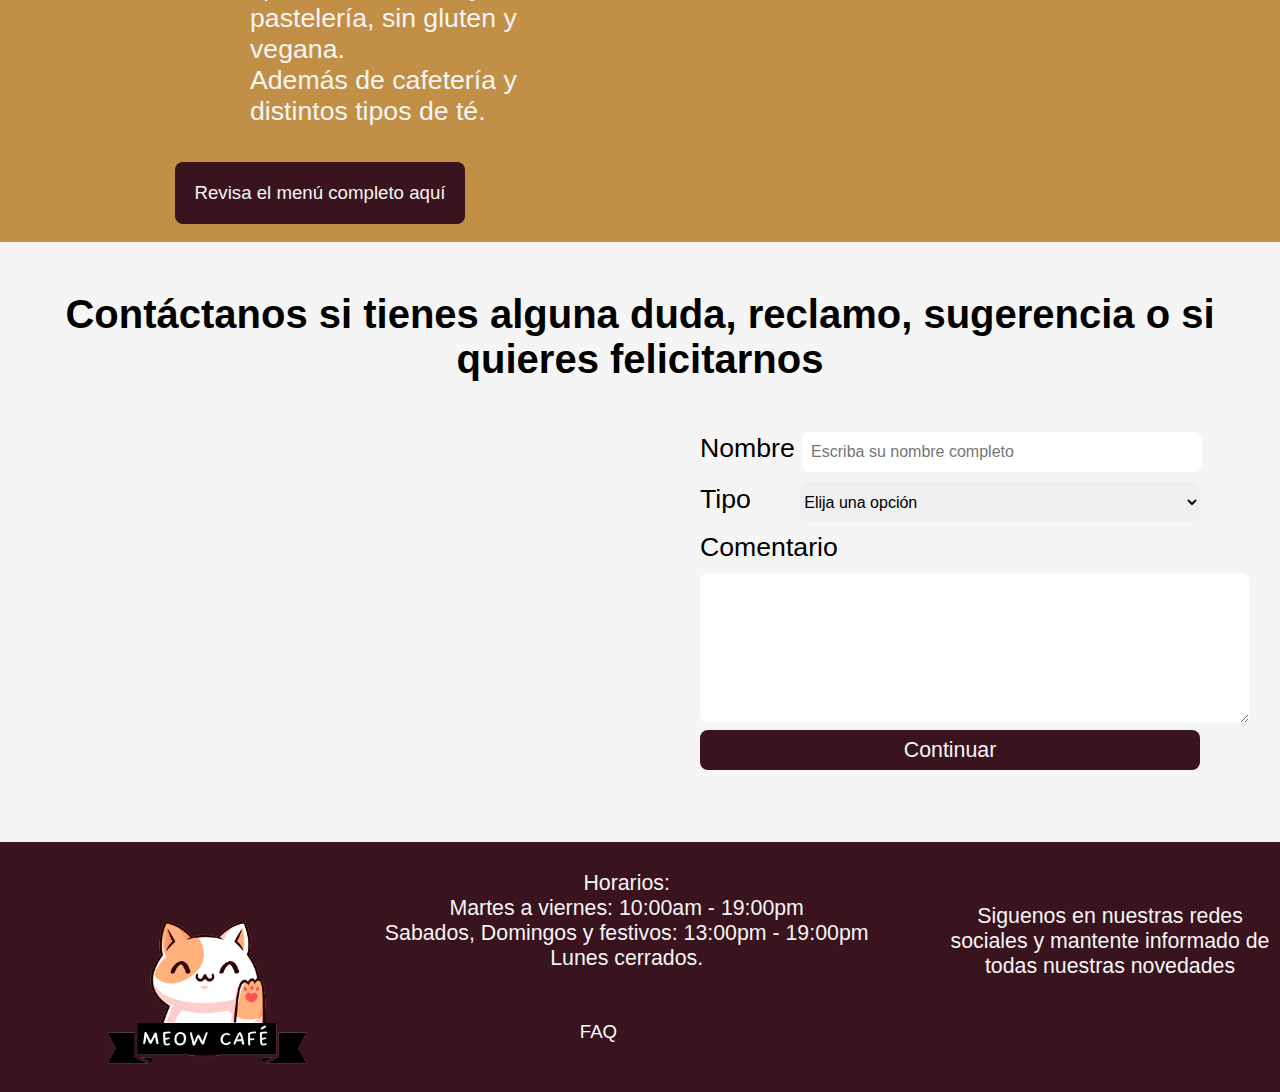
==== commit 8a5814ec: "falta solo hacer bien el navbar" ====
--- a/Proyecto_Landing_meow.html
+++ b/Proyecto_Landing_meow.html
@@ -27,8 +27,9 @@
         </div>
         <div class="right-1">
             <h2>Un lugar donde puedes disfrutar de un buen momento junto a tus michi-anfitriones favoritos</h2>
+            <a href="#" id="saludo">Obten tu Michi-saludo personalizado aquí</a>
             <p>Suscribete a nuestras newsletter y queda atento por si te llega algún descuento</p>
-            <input type="email" name="email" placeholder="  ejemplo@gmail.com">
+            <input type="email" name="email" placeholder="  ejemplo@gmail.com" autocomplete="off">
             <button><a href="#" style="padding: 12px;">ENVIAR</a></button><br>
             <input type="checkbox" id="terminos" value="yes">
             <label for="terminos">Acepto terminos y condiciones.</label>
@@ -85,11 +86,11 @@
             <form action="#" class="form">
                 <p>
                     <label for="nombre">Nombre</label>
-                    <input type="text" name="nombre" placeholder="  Escriba su nombre completo" style="font-size: 12pt; color: darkgray;"/>
+                    <input type="text" id="nombre" name="nombre" placeholder="  Escriba su nombre completo" style="font-size: 12pt;"/>
                 </p>
                 <p>
                     <label for="tipo">Tipo</label>
-                        <select name="tipo" style="font-size: 12pt;">
+                        <select name="tipo" id="tipo" style="font-size: 12pt;">
                             <option value="seleccion" style="font-size: 12pt;">Elija una opción</option>
                             <option value="dudas" style="font-size: 12pt;">Dudas</option>
                             <option value="sugerencias" style="font-size: 12pt;">Sugerencias</option>
@@ -99,22 +100,30 @@
                 </p>
                 <p>
                     <label for="comentario">Comentario</label><br />
-                    <textarea name="comentario" cols="72" rows="10" style="margin-top: 10px;"></textarea>
+                    <textarea name="comentario" id="comentario" cols="72" rows="10" style="margin-top: 10px;"></textarea>
                 </p>
                 <p>
-                        <input type="submit" value="Continuar" style="width: 500px; background-color: #39131D; font-size: 16pt; color: whitesmoke;" />
+                        <input type="submit" id="submit" value="Continuar" />
                 </p>
             </form>
         </div>
     </div>
+
+    <div class="footer">
+       <div class="columnas">
+            <img src="IMG/Meow cafe_3.png" alt="logo">
+        </div>
+        <div class="columnas-1" id="columnas-1">
+            <p>Horarios: <br>Martes a viernes: 10:00am - 19:00pm <br>Sabados, Domingos y festivos: 13:00pm - 19:00pm <br>Lunes cerrados.</p>
+            <a href="#">FAQ</a>
+        </div>
+        <div class="columnas-2" id="columnas-2">
+            <p>Siguenos en nuestras redes sociales y mantente informado de todas nuestras novedades</p>
+            <a href="#"><i class="fa-brands fa-instagram"></i></a>
+            <a href="#"><i class="fa-brands fa-facebook"></i></a>
+            <a href="#"><i class="fa-brands fa-tiktok"></i></a>
+            <a href="#"><i class="fa-brands fa-x-twitter"></i></a>
+        </div>
+    </div>
 </body>
-<footer class="footer">
-    <p>Siguenos en nuestras redes sociales</p>
-    <div class="container-4">
-        <a href="#"><i class="fa-brands fa-instagram"></i></a>
-        <a href="#"><i class="fa-brands fa-facebook"></i></a>
-        <a href="#"><i class="fa-brands fa-tiktok"></i></a>
-        <a href="#"><i class="fa-brands fa-x-twitter"></i></a>
-    </div>
-</footer>
 </html>--- a/style.css
+++ b/style.css
@@ -1,20 +1,20 @@
-*{
+* {
     margin: 0;
     padding: 0;
-    font-family:'Gill Sans', 'Gill Sans MT', Calibri, 'Trebuchet MS', sans-serif;
-}
-
-header{
+    font-family: 'Gill Sans', 'Gill Sans MT', Calibri, 'Trebuchet MS', sans-serif;
+}
+
+header {
     font-family: 'Gill Sans', 'Gill Sans MT', Calibri, 'Trebuchet MS', sans-serif;
     margin: 0px;
     padding: 0px;
 }
 
-nav{
+nav {
     display: flex;
 }
 
-ul{
+ul {
     list-style-type: none;
     margin: 0px;
     padding: 0px;
@@ -23,13 +23,13 @@
     width: 100%;
 }
 
-li{
+li {
     display: inline;
     padding-left: 0px;
     float: left;
 }
 
-a{
+a {
     color: white;
     text-decoration: none;
     display: block;
@@ -38,16 +38,17 @@
     font: bold;
 }
 
-li a:hover{
+li a:hover {
     background-color: #111;
 }
 
-body{
+body {
     padding: 0px;
     margin: 0px;
 }
+
 /* parte 1*/
-.container{
+.container {
     display: grid;
     grid-template-columns: 1fr 1fr;
     height: 500px;
@@ -59,33 +60,51 @@
     place-items: center;
 }
 
-.left-1 h1{
+.left-1 h1 {
     font-size: 50pt;
     color: whitesmoke;
     margin-left: 250px;
     margin-right: 100px;
 }
 
-.left-1 img{
+.left-1 img {
     margin-left: 150px;
 }
 
-.right-1 h2{
+#saludo {
+    padding: 5px;
+    text-align: center;
+    font-size: 12pt;
+    border: solid;
+    border-color: #39131db3;
+    width: 280px;
+    border-radius: 20px;
+    margin-top: 20px;
+    margin-bottom: 30px;
+}
+
+#saludo:hover {
+    background-color: #39131D;
+    text-decoration: underline;
+
+}
+
+.right-1 h2 {
     font-size: 24pt;
     color: whitesmoke;
-    margin-top: 150px;
+    margin-top: 100px;
     margin-right: 250px;
-    margin-bottom: 50px;
-}
-
-.right-1 p{
+    margin-bottom: 20px;
+}
+
+.right-1 p {
     font-size: 16pt;
     color: rgb(79, 76, 76);
     margin-right: 250px;
     margin-bottom: 20px;
 }
 
-.right-1 input{
+.right-1 input {
     width: 500px;
     height: 45px;
     border-radius: 8px;
@@ -93,40 +112,42 @@
     margin-bottom: 20px;
 }
 
-.right-1 button{
+.right-1 button {
     background-color: #39131D;
     border-radius: 8px;
     border-style: hidden;
     text-align: center;
 }
 
-#terminos{
+#terminos {
     height: 15px;
     width: 15px;
 }
+
 /*parte2*/
-.container-1{
+.container-1 {
     display: flex;
-    flex-direction: column;   
+    flex-direction: column;
     background-color: whitesmoke;
 }
-.up{
+
+.up {
     height: 150px;
 }
 
-.up h3{
+.up h3 {
     font-size: 30pt;
     text-align: center;
     margin-top: 30px;
 }
 
-.down{
+.down {
     display: flex;
     flex-direction: row;
     margin-bottom: 100px;
 }
 
-.section{
+.section {
     background-color: #c28f47b3;
     display: flex;
     flex-direction: column;
@@ -138,34 +159,35 @@
     margin-left: 70px;
 }
 
-.section img{
+.section img {
     width: 100%;
     object-fit: contain;
 }
 
-.section h4{
+.section h4 {
     font-size: 20pt;
     margin-top: 10px;
     margin-bottom: 10px;
 }
 
-.section span{
+.section span {
     font-size: 16px;
 }
+
 /*parte3*/
-.container-2{
+.container-2 {
     display: grid;
     grid-template-columns: 1fr 1fr;
     height: 600px;
     background-color: #C28F47;
 }
 
-.left-2{
+.left-2 {
     display: grid;
     place-items: center;
 }
 
-.left-2 h1{
+.left-2 h1 {
     font-size: 35pt;
     color: whitesmoke;
     margin-left: 250px;
@@ -173,7 +195,7 @@
     margin-bottom: 30px;
 }
 
-.left-2 p{
+.left-2 p {
     font-size: 20pt;
     color: whitesmoke;
     margin-right: 100px;
@@ -181,34 +203,37 @@
     margin-top: 0;
 }
 
-.left-2 a{
-    background-color: #39131D;
-    text-align: center;
-    color: whitesmoke;
-    border-radius: 8px;
-}
-
-.left-2 a:hover{
+.left-2 a {
+    background-color: #39131D;
+    text-align: center;
+    color: whitesmoke;
+    border-radius: 8px;
+}
+
+.left-2 a:hover {
     text-decoration: underline;
     background-color: #39131d88;
 }
 
-.right-2{
+.right-2 {
     display: grid;
     place-items: center;
 }
 
-.right-2 img{
+.right-2 img {
     width: 100%;
     margin-right: 40px;
 }
+
 /*parte4*/
-.container-3{
+.container-3 {
     background-color: whitesmoke;
     height: 600px;
-}
-
-.container-3 h1{
+    margin: 0%;
+    padding: 0%;
+}
+
+.container-3 h1 {
     font-size: 30pt;
     font-weight: 900;
     font: bold;
@@ -216,12 +241,12 @@
     text-align: center;
 }
 
-.seccion{
+.seccion {
     font-size: 20pt;
     margin-left: 700px;
 }
 
-.container-3 form input{
+.container-3 form input {
     width: 400px;
     height: 40px;
     border-radius: 8px;
@@ -229,7 +254,7 @@
     margin-bottom: 10px;
 }
 
-.container-3 form select{
+.container-3 form select {
     width: 400px;
     height: 40px;
     border-radius: 8px;
@@ -238,61 +263,210 @@
     margin-bottom: 10px;
 }
 
-.container-3 form textarea{
+.container-3 form textarea {
     border-radius: 8px;
     border: hidden;
-    margin-bottom: 10px;
-}
+
+}
+
+#submit {
+    width: 500px;
+    background-color: #39131D;
+    font-size: 16pt;
+    color: whitesmoke;
+}
+
 /*parte5*/
-.footer{
-    background-color: #39131D;
-    height: 300px;
-}
-
-.footer p{
-    color: whitesmoke;
-    font-size: 20pt;
-    text-align: center;
-    margin-top: 30px;
-}
-
-.container-4 a{
+.footer {
+    background-color: #39131D;
+    display: grid;
+    grid-template-columns: 1fr 2fr 1fr;
+    margin: 0px;
+    width: 100%;
+    height: 250px;
+    padding: 0px;
+    place-items: center;
+}
+
+#columnas-1 p, #columnas-2 p {
+    color: whitesmoke;
+    font-size: 16pt;
+    text-align: center;
+    margin-bottom: 30px;
+}
+
+#columnas-1 a {
+    margin-left: 175px;
+}
+
+#columnas-2 a {
     display: inline;
-    margin-top: 50px;
-    place-items: center;
-    width: 100px;}
-
-@media (max-width:768px){
-    .container, .container-2{
+    margin-left: 45px;
+}
+
+.columnas img {
+    width: 200px;
+    margin-left: 100px;
+}
+
+
+@media only screen and (max-width:768px) {
+
+    .container, .container-2 {
         grid-template-columns: 1fr;
         grid-template-rows: 1fr 2fr;
         height: 850px;
         margin-top: 0px;
-        
-        .left-1 h1{margin-left: 100px;}
-        .left-1 img{margin-left: 0px;}
-        .right-1 h2, .right-1 p ,.left-2 p {margin-top: 50px;
+
+        .left-1 h1 {
+            margin-left: 100px;
+        }
+
+        .left-1 img {
+            margin-left: 0px;
+        }
+        .right-1 h2, .right-1 p, .left-2 p {
+            margin-top: 50px;
             margin-left: 150px;
-            margin-right: 100px;}
-        .right-1 input{width: 400px;
-            margin-left: 150px;}
-        .left-2 h1{margin-left: 150px;
             margin-right: 100px;
-            margin-top: 30px;}
-        .left-2 a{margin-top: 20px;
-            margin-bottom: 19px;}
-        .right-2 img{margin: 0px;}
-    }
-
-    .container-1{
+        }
+        #saludo {
+            margin-left: 250px;
+        }
+        .right-1 input {
+            width: 400px;
+            margin-left: 150px;
+        }
+        .left-2 h1 {
+            margin-left: 150px;
+            margin-right: 100px;
+            margin-top: 30px;
+        }
+        .left-2 a {
+            margin-top: 20px;
+            margin-bottom: 19px;
+        }
+        .right-2 img {
+            margin: 0px;
+        }
+    }
+    .container-1 {
         flex-direction: column;
-        .down{flex-direction: column;
+        .down {
+            flex-direction: column;
             row-gap: 20px;
-        margin-bottom: 50px;}
-        .section{margin-left: 180px;}
-    }
-
-    .container-3{
-        .seccion{margin-left: 150px;}
-    }
+            margin-bottom: 50px;
+        }
+        .section {
+            margin-left: 180px;
+        }
+    }
+    .container-3 {
+        .seccion {
+            margin-left: 150px;
+        }
+    }
+}
+
+@media (max-width: 480px) {
+
+    .container, .container-2 {
+        grid-template-columns: 1fr;
+        grid-template-rows: 1fr 2fr;
+        height: 650px;
+        margin-top: 0px;
+
+        .left-1 h1 {
+            margin-left: 60px;
+            font-size: 35pt;
+        }
+
+        .left-1 img {
+            margin-left: 0px;
+            width: 250px;
+        }
+
+        .right-1 h2, .right-1 p, .left-2 p {
+            margin-top: 30px;
+            margin-left: 55px;
+            margin-right: 50px;
+            font-size: 15pt;
+        }
+        #saludo {
+            margin-left: 90px;
+        }
+        .right-1 input {
+            width: 250px;
+            margin-left: 50px;
+        }
+        .left-2 h1 {
+            margin-left: 55px;
+            margin-right: 50px;
+            margin-top: 30px;
+            font-size: 35pt;
+        }
+        .left-2 a {
+            margin-top: 20px;
+            margin-bottom: 19px;
+        }
+        .right-2 img {
+            margin: 0px;
+        }
+    }
+
+    .container-1 {
+        flex-direction: column;
+        .down {
+            flex-direction: column;
+            row-gap: 20px;
+            margin-bottom: 50px;
+        }
+        .section {
+            margin-left: 50px;
+        }
+        .up {
+            font-size: 35pt;
+            margin-bottom: 40px;
+        }
+    }
+    .container-3 {
+        height: 750px;
+
+        .seccion {
+            margin-left: 55px;
+            font-size: 15pt;
+        }
+        #tipo {
+            margin-left: 0px;
+        }
+        #comentario {
+            width: 400px;
+        }
+        #submit {
+            width: 400px;
+        }
+    }
+    .footer{
+        grid-template-columns: 1fr;
+        grid-template-rows: 1fr 1fr 1fr;
+        height: 400px;
+
+        .columnas{
+            width: 40px;
+            margin-left: -350px;
+            margin-top: -40px;
+        }
+        #columnas-1 p, #columnas-2 p{
+            font-size: 12pt;
+            margin-bottom: 15px;
+            margin-top: 10px;
+        }
+        #columnas-1 a{
+            margin-left: 145px;
+            font-size: 12pt;
+            padding: 0px;
+            margin-bottom: -15px;
+        }
+    }
+    
 }